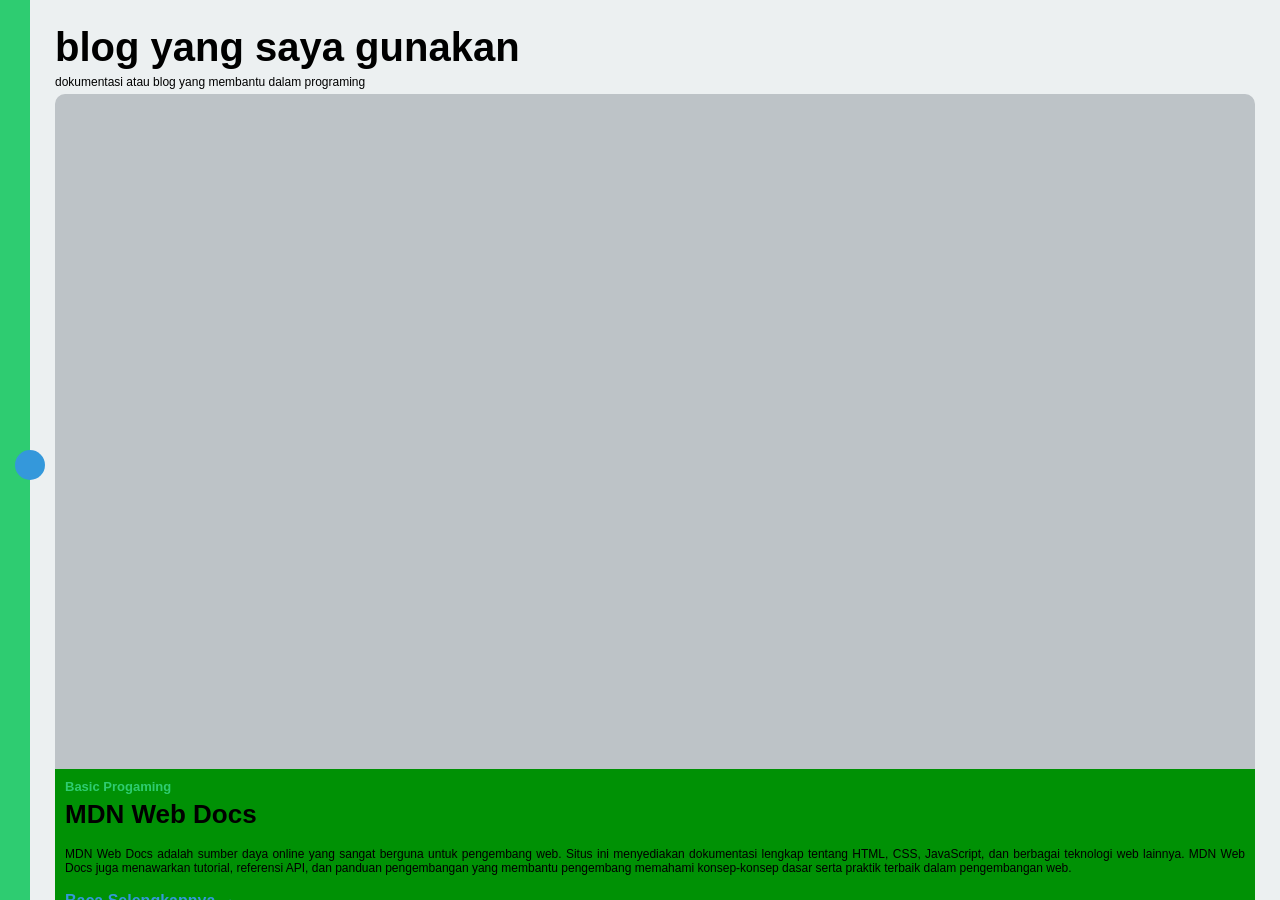
==== blg.html @ 6cd79730 "init" ====
<!DOCTYPE html>
<html lang="en">

<head>
  <meta charset="UTF-8">
  <meta name="viewport" content="width=device-width, initial-scale=1.0">
  <title>Document</title>
  <link rel="stylesheet" href="style.css">
  <script src="script.js" defer></script>
</head>

<body>
  <nav>
    <div id="navocBtn">
      <div id="beranda" class="navCard close"><a href="index.html">beranda</a></div>
      <div id="tentang" class="navCard close"><a href="ttg.html">tentang</a></div>
      <div id="proyek" class="navCard close"><a href="prj.html">proyek</a></div>
      <div id="blog" class="navCard close"><a href="blg.html">blog</a></div>
      <div id="hubungi" class="navCard close"><a href="hub.html">hubungi</a></div>
    </div>
    <div id="navocBg"></div>
  </nav>
  <main>
    <div class="conMain">
      <h1 class="head">blog yang saya gunakan</h1>
      <div class="desc">dokumentasi atau blog yang membantu dalam programing</div>
      <div class="cardBlog">
        <div class="thumbnail"></div>
        <div class="content">
          <div class="category">Basic Progaming</div>
          <div class="name">MDN Web Docs</div>
          <div class="desc">MDN Web Docs adalah sumber daya online yang sangat berguna untuk pengembang web. Situs ini
            menyediakan dokumentasi lengkap tentang HTML, CSS, JavaScript, dan berbagai teknologi web
            lainnya. MDN Web Docs juga menawarkan tutorial, referensi API, dan panduan pengembangan yang
            membantu pengembang memahami konsep-konsep dasar serta praktik terbaik dalam pengembangan web.
          </div>
          <a href="developer.mozilla.org">Baca Selengkapnya &rarr;</a>
        </div>
      </div>
    </div>
    <footer>
      <div class="head">
        <div class="name">Maulana Ramadhan</div>
        <div class="brief">Mahasiswa Ilmu Komputer</div>
      </div>
      <div class="follow">
        <div class="github"><img src="img/gh.svg"></div>
        <div class="name">Kunjungi Saya</div>
      </div>
      <hr />
      <div class="cp">&copy; Maulana Ramadhan. All rights reserved.</div>
    </footer>
  </main>
</body>

</html>
---- style.css ----
:root {
  --primary-color: #3498db;
  --secondary-color: #2ecc71;
  --background-color: #ecf0f1;
  --text-color: #2c3e50;
}

* {
  box-sizing: border-box;
}

body {
  margin: 0;
  padding: 0;
  width: 100%;
  height: 100vh;
  display: flex;
  justify-content: stretch;
  align-items: stretch;
  flex-direction: row;
  background-color: var(--primary-color);
  overflow: hidden;

  nav {
    background-color: var(--secondary-color);
    position: relative;

    #navocBtn {
      background-color: var(--primary-color);
      width: 30px;
      height: 30px;
      border-radius: 50%;
      position: fixed;
      top: 50%;
      cursor: pointer;
      transform: translateX(15px);
      z-index: 100;
    }
    #navocBg {
      background-color: transparent;
      width: 30px;
      height: 30px;
      border-radius: 50%;
      top: 50%;
      cursor: pointer;
      transform: translateX(15px);
    }

    .navCard {
      position: absolute;
      font-size: 12px;
      font-weight: bold;
      color: var(--text-color);
      background-color: var(--background-color);
      transition: all 0.3s ease;
      transform-origin: center;
      opacity: 1;
    }
  }
}

nav {
  background-color: var(--secondary-color);
  display: flex;
  justify-content: center;
  align-items: center;
}

main {
  background-color: var(--background-color);
  display: flex;
  flex-direction: column;
  justify-content: flex-start;
  align-items: stretch;
  flex: 1;
  gap: 10px;
  overflow-y: auto;
  overflow-x: hidden;

  .mainhead {
    display: flex;
    flex-direction: column;
    justify-content: flex-start;
    align-items: center;
    font-family: monospace;

    #mainPP {
      width: clamp(100px, 30vw, 150px);
      height: clamp(100px, 30vw, 150px);
      border-radius: 50%;
      margin-top: 20px;
      border: 5px solid var(--primary-color);
      padding: 2px;
    }

    h5,
    h6 {
      margin: 2px;
    }

    p {
      width: 75%;
      text-align: center;
    }
  }

  .undermh {
    background-color: #2c3e50;
    display: flex;
    flex-direction: column;
    justify-content: flex-start;
    align-items: center;
    gap: 10px;
    padding-bottom: 25px;

    .cardumh {
      background-color: #adadad46;
      padding: 10px;
      border-radius: 15px;
      width: 90%;
    }
  }

  .conHeadTtg {
    width: 100%;
    display: flex;
    flex-wrap: wrap;
    flex-direction: column;

    .imageTtg {
      /* width: 95%; */
      flex-grow: 0;
      flex-shrink: 0;
      width: 100%;
      max-width: 400px;
      height: auto;
      aspect-ratio: 1;
      align-self: center;
      border-radius: 5%;
      padding: 15px;
    }
    .Ttgcontain {
      flex-grow: 0;
      flex-shrink: 1;
      flex-basis: auto;
      padding: 15px;
    }
  }

  .conPengalamanTtg {
    padding: 15px;
    display: flex;
    flex-direction: column;
    gap: 10px;

    .CardTtg {
      font-family: monospace;
      display: flex;
      flex-direction: column;
      gap: 8px;
      padding: 25px;

      background-color: var(--primary-color);
      border-radius: 5px;

      .top {
        display: flex;
        flex-direction: row;
        justify-content: space-between;
        .kiri {
          font-size: 24px;
          font-weight: bolder;
        }
        .kanan {
          font-weight: bold;
          font-size: 15px;
        }
      }
      .middle {
        color: blue;
      }
    }
  }

  .conPendk {
    display: flex;
    flex-direction: column;
    gap: 5px;
    margin: 15px;
    padding: 10px;
    font-family: cursive;

    background-color: var(--primary-color);
    border-radius: 5px;

    .head {
      align-self: center;
      font-size: 24px;
      font-weight: bolder;
    }
    .littlehead {
      align-self: center;
      font-size: 10px;
    }
    .content {
      padding-top: 10px;
      padding-bottom: 5px;
    }
    .foot {
      align-self: center;
      font-weight: bold;
    }
  }

  .conSkills {
    display: flex;
    flex-direction: column;
    gap: 50px;
    padding: 25px;

    .skill {
      display: flex;
      flex-direction: column;
      gap: 5px;
      font-family: "Courier New", Courier, monospace;
      font-weight: bolder;

      .head {
        align-self: center;
      }
      .skillFrag {
        display: flex;
        flex-direction: row;
        gap: 5px;

        .name {
          font-size: 12px;
        }
        .percent {
          font-size: 12px;
        }

        .parameter {
          flex-grow: 1;
          border-radius: 5px;
          height: 12px;
          background-color: rgb(0, 176, 176);
          overflow: hidden;
          transition: transform 0.2s ease;

          .fill {
            background-color: #2c3e50;
            width: 50%;
            height: 100%;
          }
        }
      }
      .skillFrag:hover {
        cursor: pointer;
        .parameter {
          background-color: aqua;
          transform: scale(1.025);
          .fill {
            background-color: #55789c;
          }
        }
      }
    }
  }

  .kepalaText {
    font-family: Impact, Haettenschweiler, "Arial Narrow Bold", sans-serif;
    padding-top: 15px;
    display: flex;
    flex-direction: column;
    gap: 5px;
    .nama {
      align-self: center;
      font-size: 30px;
    }
    .desc {
      align-self: center;
      font-size: 15px;
      font-weight: lighter;
    }
  }

  .projek {
    display: flex;
    flex-direction: row;
    gap: 10px;
    align-items: center;
    justify-content: space-around;
    font-family: "Courier New", Courier, monospace;
    font-weight: bolder;

    align-self: center;

    width: 90%;

    .nama {
      flex-grow: 1;
      text-align: center;
    }
    .toleft,
    .toright {
      font-size: 20px;
      cursor: pointer;
      user-select: none;
      padding: 5px;
      border-radius: 5px;
      background-color: var(--primary-color);
      transition: background-color 0.2s ease;

      &:hover {
        background-color: var(--secondary-color);
      }
    }
  }

  .conProjek {
    background-color: var(--primary-color);
    width: 90%;
    aspect-ratio: 1;
    border-radius: 15px;
    align-self: center;
  }

  .conMain {
    display: flex;
    flex-direction: column;
    padding: 25px;
    gap: 5px;
    font-family:
      "Lucida Sans", "Lucida Sans Regular", "Lucida Grande",
      "Lucida Sans Unicode", Geneva, Verdana, sans-serif;

    .head {
      margin: 0;
    }
    .desc {
      font-size: 12px;
    }
    .cardBlog {
      display: flex;
      flex-direction: column;
      gap: 0;
      .thumbnail {
        width: 100%;
        aspect-ratio: 16/9;
        background-color: #bdc3c7;
        border-radius: 10px 10px 0 0;
      }
      .content {
        display: flex;
        flex-direction: column;
        gap: 5px;
        border-radius: 0 0 10px 10px;
        background-color: #009105;
        padding: 10px;

        .category {
          font-size: 13px;
          font-weight: bold;
          color: var(--secondary-color);
        }
        .name {
          margin: 0;
          font-size: 26px;
          font-weight: bolder;
        }
        .desc {
          margin: 12px 0;
          text-align: justify;
          text-justify: inter-word;
        }
        a {
          align-self: flex-start;
          text-decoration: none;
          color: var(--primary-color);
          font-weight: bold;
          transition: color 0.2s ease;

          &:hover {
            color: var(--secondary-color);
          }
        }
      }
    }
  }

  .headHub {
    display: flex;
    flex-direction: column;
    gap: 5px;
    margin: 15px;
    .name {
      font-family: "Segoe UI", Tahoma, Geneva, Verdana, sans-serif;
      font-size: 24px;
      font-weight: bolder;
    }
    .desc {
      font-family: "Segoe UI", Tahoma, Geneva, Verdana, sans-serif;
      font-size: 12px;
      font-weight: bold;
    }
  }
  .cardHub {
    display: flex;
    flex-direction: column;
    gap: 5px;
    padding: 10px;
    background-color: var(--primary-color);
    border-radius: 15px;
    margin: 15px;
    .logo {
      width: 30px;
      img {
        width: 100%;
        aspect-ratio: 1;
      }
    }
    .nama {
      font-size: 18px;
      font-weight: bolder;
    }
    .hub {
      font-size: 10px;
      font-weight: bold;
    }
  }

  .KirimPesan {
    background-color: #009105;
    .head {
      font-family: "Segoe UI", Tahoma, Geneva, Verdana, sans-serif;
      font-size: 24px;
      font-weight: bolder;
    }
  }
}
.KirimPesan {
  background-color: #009105;
}

.KirimPesan .head {
  font-family: "Segoe UI", Tahoma, Geneva, Verdana, sans-serif;
  font-size: 24px;
  font-weight: bolder;
}
footer {
  margin: 15px;
  padding: 10px;
  display: flex;
  flex-direction: column;
  gap: 0;
  font-family: "Segoe UI", Tahoma, Geneva, Verdana, sans-serif;

  background-color: var(--primary-color);
  border-radius: 15px;

  .head {
    display: flex;
    flex-direction: column;
    gap: 0;
    .name {
      font-size: 20px;
      font-weight: bolder;
      padding: 0;
      margin: 0;
    }
    .brief {
      font-size: 10px;
      padding: 0;
      margin: 0;
    }
  }
  .follow {
    align-self: center;
    display: flex;
    flex-direction: column;
    align-items: center;
    .name {
      font-weight: bolder;
    }
    .github {
      width: 30px;
      img {
        width: 100%;
        aspect-ratio: 1;
      }
    }
  }
  .cp {
    font-size: 12px;
  }
}

/* Mobile Layout */
@media (max-width: 767px) {
  main .conHeadTtg .imageTtg {
    max-width: 300px;
    padding: 10px;
  }

  main .conHeadTtg .Ttgcontain {
    padding: 0 10px;
  }

  main .mainhead {
    padding: 0 10px;
  }
}

/* Responsive Layout */
@media (min-width: 768px) {
  main .conHeadTtg {
    flex-direction: row;
    gap: 20px;
    align-items: flex-start;
  }

  main .conHeadTtg .imageTtg {
    flex: 0 0 40%;
    max-width: 400px;
  }

  main .conHeadTtg .Ttgcontain {
    flex: 1 1 auto;
  }
}

/* Responsive Text Size */
h1 {
  font-size: clamp(1.2rem, 5vw, 2.5rem);
}
h2 {
  font-size: clamp(1rem, 4vw, 2rem);
}
h3 {
  font-size: clamp(0.9rem, 3vw, 1.5rem);
}
h5,
h6 {
  font-size: clamp(0.8rem, 2.5vw, 1rem);
}
p {
  font-size: clamp(0.875rem, 2vw, 1rem);
}

#beranda.open {
  transform: translate(40px, -40px);
}
#tentang.open {
  transform: translate(40px, 0);
}
#proyek.open {
  transform: translate(40px, 40px);
}
#blog.open {
  transform: translate(40px, 80px);
}
#hubungi.open {
  transform: translate(40px, 120px);
}

#beranda.close,
#tentang.close,
#proyek.close,
#blog.close,
#hubungi.close {
  top: 25%;
  left: 100%;
  width: 0;
  height: 0;
  opacity: 0;
}
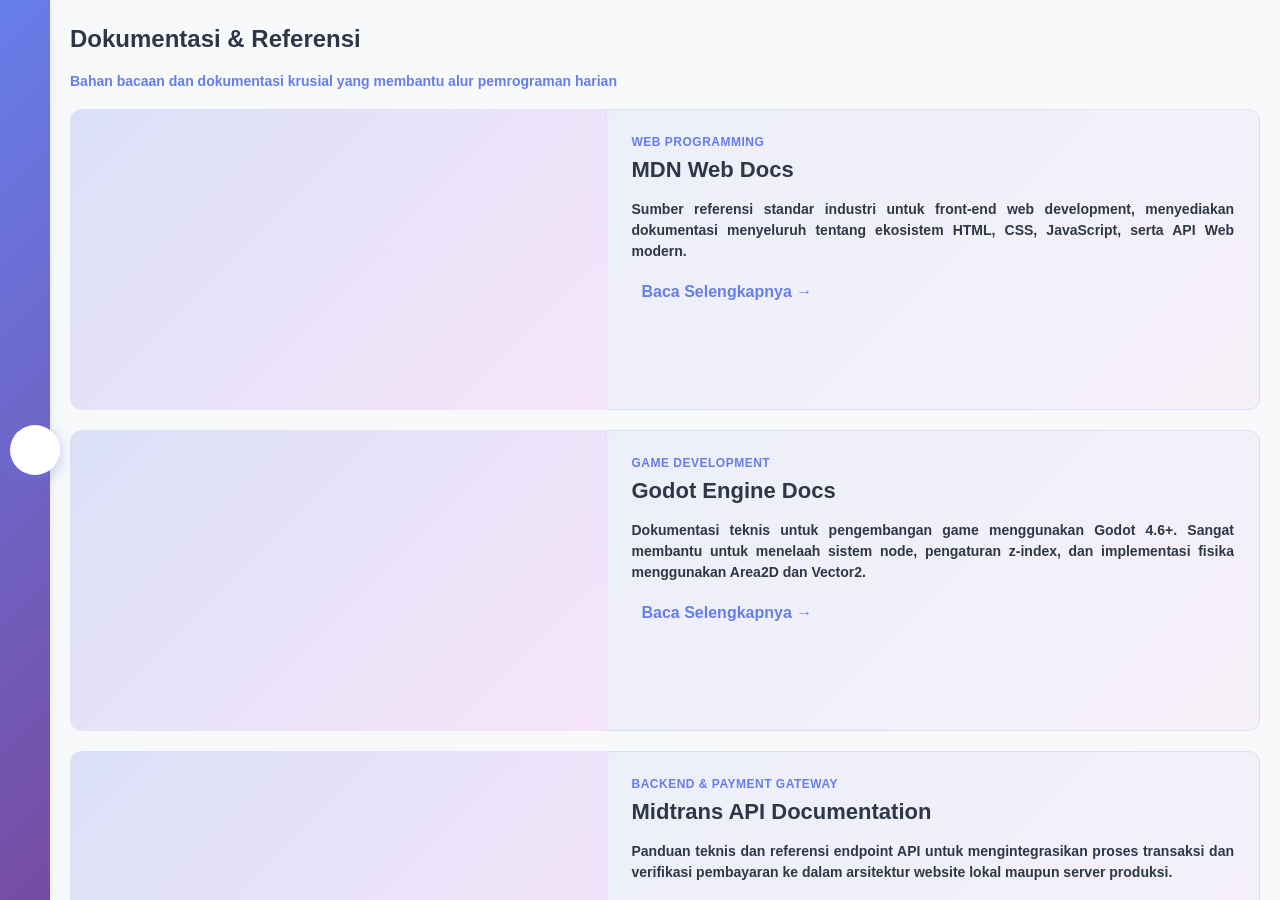
==== commit d2bfde76: "second commit" ====
--- a/blg.html
+++ b/blg.html
@@ -1,10 +1,10 @@
 <!DOCTYPE html>
-<html lang="en">
+<html lang="id">
 
 <head>
   <meta charset="UTF-8">
   <meta name="viewport" content="width=device-width, initial-scale=1.0">
-  <title>Document</title>
+  <title>Blog Referensi</title>
   <link rel="stylesheet" href="style.css">
   <script src="script.js" defer></script>
 </head>
@@ -22,21 +22,49 @@
   </nav>
   <main>
     <div class="conMain">
-      <h1 class="head">blog yang saya gunakan</h1>
-      <div class="desc">dokumentasi atau blog yang membantu dalam programing</div>
+      <h1 class="head">Dokumentasi & Referensi</h1>
+      <div class="desc">Bahan bacaan dan dokumentasi krusial yang membantu alur pemrograman harian</div>
+      
       <div class="cardBlog">
         <div class="thumbnail"></div>
         <div class="content">
-          <div class="category">Basic Progaming</div>
+          <div class="category">Web Programming</div>
           <div class="name">MDN Web Docs</div>
-          <div class="desc">MDN Web Docs adalah sumber daya online yang sangat berguna untuk pengembang web. Situs ini
-            menyediakan dokumentasi lengkap tentang HTML, CSS, JavaScript, dan berbagai teknologi web
-            lainnya. MDN Web Docs juga menawarkan tutorial, referensi API, dan panduan pengembangan yang
-            membantu pengembang memahami konsep-konsep dasar serta praktik terbaik dalam pengembangan web.
-          </div>
-          <a href="developer.mozilla.org">Baca Selengkapnya &rarr;</a>
+          <div class="desc">Sumber referensi standar industri untuk front-end web development, menyediakan dokumentasi menyeluruh tentang ekosistem HTML, CSS, JavaScript, serta API Web modern.</div>
+          <a href="https://developer.mozilla.org">Baca Selengkapnya &rarr;</a>
         </div>
       </div>
+
+      <div class="cardBlog">
+        <div class="thumbnail"></div>
+        <div class="content">
+          <div class="category">Game Development</div>
+          <div class="name">Godot Engine Docs</div>
+          <div class="desc">Dokumentasi teknis untuk pengembangan game menggunakan Godot 4.6+. Sangat membantu untuk menelaah sistem node, pengaturan z-index, dan implementasi fisika menggunakan Area2D dan Vector2.</div>
+          <a href="https://docs.godotengine.org/">Baca Selengkapnya &rarr;</a>
+        </div>
+      </div>
+
+      <div class="cardBlog">
+        <div class="thumbnail"></div>
+        <div class="content">
+          <div class="category">Backend & Payment Gateway</div>
+          <div class="name">Midtrans API Documentation</div>
+          <div class="desc">Panduan teknis dan referensi endpoint API untuk mengintegrasikan proses transaksi dan verifikasi pembayaran ke dalam arsitektur website lokal maupun server produksi.</div>
+          <a href="https://docs.midtrans.com/">Baca Selengkapnya &rarr;</a>
+        </div>
+      </div>
+
+      <div class="cardBlog">
+        <div class="thumbnail"></div>
+        <div class="content">
+          <div class="category">Machine Learning</div>
+          <div class="name">Scikit-learn User Guide</div>
+          <div class="desc">Dokumentasi esensial ekosistem machine learning dengan Python. Termasuk cara penggunaan modul algoritma klasifikasi, optimasi hyperparameter, hingga implementasi clustering kompleks seperti DBSCAN.</div>
+          <a href="https://scikit-learn.org/">Baca Selengkapnya &rarr;</a>
+        </div>
+      </div>
+
     </div>
     <footer>
       <div class="head">
--- a/style.css
+++ b/style.css
@@ -1,8 +1,11 @@
 :root {
-  --primary-color: #3498db;
-  --secondary-color: #2ecc71;
-  --background-color: #ecf0f1;
-  --text-color: #2c3e50;
+  --primary-color: #667eea;
+  --secondary-color: #764ba2;
+  --accent-color: #f093fb;
+  --background-color: #f8f9fa;
+  --text-color: #2d3748;
+  --light-bg: #ffffff;
+  --border-radius: 12px;
 }
 
 * {
@@ -18,52 +21,102 @@
   justify-content: stretch;
   align-items: stretch;
   flex-direction: row;
-  background-color: var(--primary-color);
+  background-color: var(--background-color);
   overflow: hidden;
-
-  nav {
-    background-color: var(--secondary-color);
-    position: relative;
-
-    #navocBtn {
-      background-color: var(--primary-color);
-      width: 30px;
-      height: 30px;
-      border-radius: 50%;
-      position: fixed;
-      top: 50%;
-      cursor: pointer;
-      transform: translateX(15px);
-      z-index: 100;
-    }
-    #navocBg {
-      background-color: transparent;
-      width: 30px;
-      height: 30px;
-      border-radius: 50%;
-      top: 50%;
-      cursor: pointer;
-      transform: translateX(15px);
-    }
-
-    .navCard {
-      position: absolute;
-      font-size: 12px;
-      font-weight: bold;
-      color: var(--text-color);
-      background-color: var(--background-color);
-      transition: all 0.3s ease;
-      transform-origin: center;
-      opacity: 1;
-    }
-  }
+  font-family: "Segoe UI", Tahoma, Geneva, Verdana, sans-serif;
 }
 
 nav {
-  background-color: var(--secondary-color);
+  background: linear-gradient(
+    135deg,
+    var(--primary-color) 0%,
+    var(--secondary-color) 100%
+  );
+  position: relative;
+
+  #navocBtn {
+    background-color: var(--light-bg);
+    width: 50px;
+    height: 50px;
+    border-radius: 50%;
+    position: fixed;
+    top: 50%;
+    cursor: pointer;
+    transform: translate(10px, -50%);
+    z-index: 100;
+    display: flex;
+    align-items: center;
+    justify-content: center;
+    box-shadow: 0 4px 15px rgba(102, 126, 234, 0.4);
+    transition: all 0.3s cubic-bezier(0.34, 1.56, 0.64, 1);
+
+    &:hover {
+      box-shadow: 0 6px 20px rgba(102, 126, 234, 0.6);
+      transform: translate(10px, -50%) scale(1.1);
+    }
+
+    &:active {
+      transform: translate(10px, -50%) scale(0.95);
+    }
+  }
+  #navocBg {
+    background-color: transparent;
+    width: 50px;
+    height: 50px;
+    border-radius: 50%;
+    top: 50%;
+    cursor: pointer;
+    transform: translate(10px, -50%);
+  }
+
+  .navCard {
+    position: absolute;
+    font-size: 13px;
+    font-weight: 600;
+    color: var(--light-bg);
+    background: linear-gradient(
+      135deg,
+      var(--primary-color) 0%,
+      var(--secondary-color) 100%
+    );
+    transition: all 0.5s cubic-bezier(0.34, 1.56, 0.64, 1);
+    transform-origin: center;
+    opacity: 1;
+    padding: 8px 12px;
+    border-radius: var(--border-radius);
+    box-shadow: 0 4px 12px rgba(0, 0, 0, 0.15);
+
+    a {
+      text-decoration: none;
+      color: var(--light-bg);
+      transition: all 0.2s ease;
+    }
+
+    &:hover a {
+      text-shadow: 0 0 8px rgba(255, 255, 255, 0.3);
+    }
+
+    &:hover {
+      box-shadow: 0 6px 16px rgba(0, 0, 0, 0.2);
+      background: linear-gradient(
+        135deg,
+        var(--accent-color),
+        var(--primary-color)
+      );
+    }
+  }
+}
+
+nav {
+  background: linear-gradient(
+    135deg,
+    var(--primary-color) 0%,
+    var(--secondary-color) 100%
+  );
   display: flex;
   justify-content: center;
   align-items: center;
+  box-shadow: 0 2px 8px rgba(0, 0, 0, 0.1);
 }
 
 main {
@@ -73,406 +126,748 @@
   justify-content: flex-start;
   align-items: stretch;
   flex: 1;
-  gap: 10px;
+  gap: 0;
   overflow-y: auto;
   overflow-x: hidden;
+  max-height: 100vh;
 
   .mainhead {
     display: flex;
     flex-direction: column;
     justify-content: flex-start;
     align-items: center;
-    font-family: monospace;
+    font-family: "Segoe UI", Tahoma, Geneva, Verdana, sans-serif;
+    padding: 40px 20px;
+    background: linear-gradient(
+      135deg,
+      rgba(102, 126, 234, 0.05) 0%,
+      rgba(240, 147, 251, 0.05) 100%
+    );
 
     #mainPP {
       width: clamp(100px, 30vw, 150px);
       height: clamp(100px, 30vw, 150px);
       border-radius: 50%;
-      margin-top: 20px;
-      border: 5px solid var(--primary-color);
+      margin-bottom: 20px;
+      border: 6px solid var(--primary-color);
       padding: 2px;
+      box-shadow: 0 8px 24px rgba(102, 126, 234, 0.3);
+      object-fit: cover;
+    }
+
+    h1 {
+      margin: 10px 0;
+      color: var(--text-color);
     }
 
     h5,
     h6 {
-      margin: 2px;
+      margin: 5px 0;
+      color: var(--primary-color);
+      font-weight: 600;
     }
 
     p {
-      width: 75%;
+      width: 85%;
       text-align: center;
+      color: var(--text-color);
+      line-height: 1.6;
     }
   }
 
   .undermh {
-    background-color: #2c3e50;
+    background: linear-gradient(
+      135deg,
+      var(--primary-color) 0%,
+      var(--secondary-color) 100%
+    );
     display: flex;
     flex-direction: column;
     justify-content: flex-start;
     align-items: center;
-    gap: 10px;
-    padding-bottom: 25px;
+    gap: 15px;
+    padding: 30px 20px;
+    margin: 0;
+
+    h1 {
+      color: var(--light-bg);
+      margin: 0 0 15px 0;
+    }
 
     .cardumh {
-      background-color: #adadad46;
-      padding: 10px;
-      border-radius: 15px;
+      background-color: rgba(255, 255, 255, 0.15);
+      backdrop-filter: blur(10px);
+      padding: 15px;
+      border-radius: var(--border-radius);
       width: 90%;
-    }
-  }
-
-  .conHeadTtg {
+      max-width: 400px;
+      border: 1px solid rgba(255, 255, 255, 0.2);
+      color: var(--light-bg);
+      transition: all 0.3s ease;
+
+      h3 {
+        margin: 0 0 8px 0;
+      }
+
+      p {
+        margin: 0;
+        font-size: 0.9rem;
+        opacity: 0.95;
+      }
+
+      &:hover {
+        background-color: rgba(255, 255, 255, 0.2);
+        transform: translateY(-2px);
+        box-shadow: 0 8px 16px rgba(0, 0, 0, 0.1);
+      }
+    }
+  }
+}
+
+.conHeadTtg {
+  width: 100%;
+  display: flex;
+  flex-wrap: wrap;
+  flex-direction: column;
+  align-items: center;
+  padding: 20px;
+  gap: 15px;
+
+  .imageTtg {
+    flex-grow: 0;
+    flex-shrink: 0;
     width: 100%;
-    display: flex;
-    flex-wrap: wrap;
-    flex-direction: column;
-
-    .imageTtg {
-      /* width: 95%; */
-      flex-grow: 0;
-      flex-shrink: 0;
-      width: 100%;
-      max-width: 400px;
-      height: auto;
-      aspect-ratio: 1;
-      align-self: center;
-      border-radius: 5%;
-      padding: 15px;
-    }
-    .Ttgcontain {
-      flex-grow: 0;
-      flex-shrink: 1;
-      flex-basis: auto;
-      padding: 15px;
-    }
-  }
-
-  .conPengalamanTtg {
+    max-width: 300px;
+    height: auto;
+    aspect-ratio: 1;
+    align-self: center;
+    border-radius: var(--border-radius);
+    padding: 0;
+    object-fit: cover;
+    box-shadow: 0 4px 16px rgba(102, 126, 234, 0.15);
+  }
+  .Ttgcontain {
+    flex-grow: 1;
+    flex-shrink: 1;
+    flex-basis: auto;
     padding: 15px;
+    font-family: "Segoe UI", Tahoma, Geneva, Verdana, sans-serif;
+    color: var(--text-color);
+    line-height: 1.6;
+    width: 100%;
+    max-width: 600px;
+  }
+}
+
+.conPengalamanTtg {
+  padding: 20px;
+  display: flex;
+  flex-direction: column;
+  gap: 15px;
+
+  > b {
+    align-self: center;
+    font-size: 20px;
+    color: var(--primary-color);
+    margin-bottom: 10px;
+  }
+
+  .conCardTtg {
+    width: 100%;
+    max-width: 100%;
+  }
+
+  .CardTtg {
+    font-family: "Segoe UI", Tahoma, Geneva, Verdana, sans-serif;
     display: flex;
     flex-direction: column;
     gap: 10px;
-
-    .CardTtg {
-      font-family: monospace;
+    padding: 20px;
+    background: linear-gradient(
+      135deg,
+      rgba(102, 126, 234, 0.1),
+      rgba(240, 147, 251, 0.1)
+    );
+    border-left: 4px solid var(--primary-color);
+    border-radius: var(--border-radius);
+    transition: all 0.3s ease;
+
+    .top {
+      display: flex;
+      flex-direction: row;
+      justify-content: space-between;
+      gap: 10px;
+      flex-wrap: wrap;
+      
+      .kiri {
+        font-size: 24px;
+        font-weight: 700;
+        color: var(--text-color);
+        flex: 1 1 auto;
+        min-width: 0;
+      }
+      .kanan {
+        font-weight: 600;
+        font-size: 14px;
+        color: var(--primary-color);
+        white-space: nowrap;
+      }
+    }
+    .middle {
+      color: var(--secondary-color);
+      font-weight: 600;
+    }
+
+    .content {
+      font-size: 14px;
+      line-height: 1.5;
+      color: var(--text-color);
+    }
+
+    &:hover {
+      transform: translateX(4px);
+      background: linear-gradient(
+        135deg,
+        rgba(102, 126, 234, 0.15),
+        rgba(240, 147, 251, 0.15)
+      );
+    }
+  }
+}
+
+.conPendk {
+  display: flex;
+  flex-direction: column;
+  gap: 8px;
+  margin: 20px;
+  padding: 20px;
+  font-family: "Segoe UI", Tahoma, Geneva, Verdana, sans-serif;
+  background: linear-gradient(
+    135deg,
+    rgba(102, 126, 234, 0.1),
+    rgba(240, 147, 251, 0.1)
+  );
+  border-radius: var(--border-radius);
+  border: 1px solid rgba(102, 126, 234, 0.2);
+
+  .head {
+    align-self: center;
+    font-size: 22px;
+    font-weight: 700;
+    color: var(--text-color);
+  }
+  .littlehead {
+    align-self: center;
+    font-size: 13px;
+    color: var(--primary-color);
+    font-weight: 600;
+  }
+  .content {
+    padding-top: 10px;
+    padding-bottom: 10px;
+    line-height: 1.6;
+    color: var(--text-color);
+  }
+  .foot {
+    align-self: center;
+    font-weight: 600;
+    color: var(--secondary-color);
+  }
+}
+
+.conSkills {
+  display: flex;
+  flex-direction: column;
+  gap: 30px;
+  padding: 25px 20px;
+
+  .skill {
+    display: flex;
+    flex-direction: column;
+    gap: 10px;
+    font-family: "Segoe UI", Tahoma, Geneva, Verdana, sans-serif;
+    font-weight: 600;
+
+    .head {
+      align-self: center;
+      font-size: 18px;
+      color: var(--text-color);
+    }
+    .skillFrag {
+      display: flex;
+      flex-direction: row;
+      gap: 8px;
+      align-items: center;
+
+      .name {
+        font-size: 13px;
+        flex-basis: 80px;
+        color: var(--text-color);
+      }
+      .percent {
+        font-size: 12px;
+        flex-basis: 35px;
+        text-align: right;
+        color: var(--primary-color);
+        font-weight: 700;
+      }
+
+      .parameter {
+        flex-grow: 1;
+        border-radius: 8px;
+        height: 14px;
+        background: linear-gradient(
+          90deg,
+          rgba(102, 126, 234, 0.15),
+          rgba(240, 147, 251, 0.15)
+        );
+        overflow: hidden;
+        transition: transform 0.2s ease;
+        border: 1px solid rgba(102, 126, 234, 0.2);
+
+        .fill {
+          background: linear-gradient(
+            90deg,
+            var(--primary-color),
+            var(--accent-color)
+          );
+          width: 50%;
+          height: 100%;
+          border-radius: 6px;
+        }
+      }
+    }
+    .skillFrag:hover {
+      cursor: pointer;
+      .parameter {
+        transform: scale(1.03);
+        background: linear-gradient(
+          90deg,
+          rgba(102, 126, 234, 0.25),
+          rgba(240, 147, 251, 0.25)
+        );
+        box-shadow: 0 4px 12px rgba(102, 126, 234, 0.2);
+      }
+    }
+  }
+}
+
+.kepalaText {
+  font-family: "Segoe UI", Tahoma, Geneva, Verdana, sans-serif;
+  padding: 20px 15px;
+  display: flex;
+  flex-direction: column;
+  gap: 8px;
+  .nama {
+    align-self: center;
+    font-size: 32px;
+    font-weight: 700;
+    color: var(--text-color);
+  }
+  .desc {
+    align-self: center;
+    font-size: 16px;
+    font-weight: 400;
+    color: var(--primary-color);
+  }
+}
+
+.projek {
+  display: flex;
+  flex-direction: row;
+  gap: 10px;
+  align-items: center;
+  justify-content: space-around;
+  font-family: "Segoe UI", Tahoma, Geneva, Verdana, sans-serif;
+  font-weight: 600;
+  align-self: center;
+  width: 90%;
+  margin: 15px 0;
+
+  .nama {
+    flex-grow: 1;
+    text-align: center;
+    font-size: 18px;
+    color: var(--text-color);
+  }
+  .toleft,
+  .toright {
+    font-size: 20px;
+    cursor: pointer;
+    user-select: none;
+    padding: 8px 12px;
+    border-radius: var(--border-radius);
+    background: linear-gradient(
+      135deg,
+      var(--primary-color),
+      var(--secondary-color)
+    );
+    color: var(--light-bg);
+    border: none;
+    transition: all 0.3s ease;
+    font-weight: 600;
+
+    &:hover {
+      transform: scale(1.08);
+      box-shadow: 0 4px 12px rgba(102, 126, 234, 0.3);
+    }
+
+    &:active {
+      transform: scale(0.95);
+    }
+  }
+}
+
+.conProjek {
+  background: linear-gradient(
+    135deg,
+    rgba(102, 126, 234, 0.1),
+    rgba(240, 147, 251, 0.1)
+  );
+  border: 2px solid rgba(102, 126, 234, 0.2);
+  width: 90vh;
+  aspect-ratio: 1;
+  border-radius: var(--border-radius);
+  align-self: center;
+  margin: 15px 0;
+}
+
+.conMain {
+  display: flex;
+  flex-direction: column;
+  padding: 25px 20px;
+  gap: 20px;
+  font-family: "Segoe UI", Tahoma, Geneva, Verdana, sans-serif;
+
+  .head {
+    margin: 0;
+    font-size: 24px;
+    font-weight: 700;
+    color: var(--text-color);
+  }
+  .desc {
+    font-size: 14px;
+    color: var(--primary-color);
+    font-weight: 600;
+  }
+  .cardBlog {
+    display: flex;
+    flex-direction: column;
+    gap: 0;
+    border-radius: var(--border-radius);
+    overflow: hidden;
+    transition: all 0.3s ease;
+
+    .thumbnail {
+      width: 100%;
+      aspect-ratio: 16/9;
+      background: linear-gradient(
+        135deg,
+        rgba(102, 126, 234, 0.2),
+        rgba(240, 147, 251, 0.2)
+      );
+      border-radius: var(--border-radius) var(--border-radius) 0 0;
+      object-fit: cover;
+    }
+    .content {
       display: flex;
       flex-direction: column;
       gap: 8px;
-      padding: 25px;
-
-      background-color: var(--primary-color);
-      border-radius: 5px;
-
-      .top {
-        display: flex;
-        flex-direction: row;
-        justify-content: space-between;
-        .kiri {
-          font-size: 24px;
-          font-weight: bolder;
+      border-radius: 0 0 var(--border-radius) var(--border-radius);
+      background: linear-gradient(
+        135deg,
+        rgba(102, 126, 234, 0.08),
+        rgba(240, 147, 251, 0.08)
+      );
+      padding: 15px;
+      border: 1px solid rgba(102, 126, 234, 0.15);
+
+      .category {
+        font-size: 12px;
+        font-weight: 700;
+        color: var(--primary-color);
+        text-transform: uppercase;
+        letter-spacing: 0.5px;
+      }
+      .name {
+        margin: 0;
+        font-size: 22px;
+        font-weight: 700;
+        color: var(--text-color);
+      }
+      .desc {
+        margin: 8px 0;
+        text-align: justify;
+        text-justify: inter-word;
+        font-size: 14px;
+        color: var(--text-color);
+        line-height: 1.5;
+      }
+      a {
+        align-self: flex-start;
+        text-decoration: none;
+        color: var(--primary-color);
+        font-weight: 600;
+        transition: all 0.2s ease;
+        padding: 5px 10px;
+        border-radius: 5px;
+
+        &:hover {
+          color: var(--accent-color);
+          background-color: rgba(102, 126, 234, 0.1);
         }
-        .kanan {
-          font-weight: bold;
-          font-size: 15px;
-        }
-      }
-      .middle {
-        color: blue;
-      }
-    }
-  }
-
-  .conPendk {
+      }
+    }
+
+    &:hover {
+      transform: translateY(-4px);
+      box-shadow: 0 12px 24px rgba(102, 126, 234, 0.2);
+    }
+  }
+}
+
+.headHub {
+  display: flex;
+  flex-direction: column;
+  gap: 5px;
+  margin: 20px 0 10px 0;
+  padding: 0 20px;
+
+  .name {
+    font-family: "Segoe UI", Tahoma, Geneva, Verdana, sans-serif;
+    font-size: 24px;
+    font-weight: 700;
+    color: var(--text-color);
+  }
+  .desc {
+    font-family: "Segoe UI", Tahoma, Geneva, Verdana, sans-serif;
+    font-size: 13px;
+    font-weight: 600;
+    color: var(--primary-color);
+  }
+}
+.cardHub {
+  display: flex;
+  flex-direction: column;
+  gap: 8px;
+  padding: 15px;
+  background: linear-gradient(
+    135deg,
+    rgba(102, 126, 234, 0.1),
+    rgba(240, 147, 251, 0.1)
+  );
+  border-radius: var(--border-radius);
+  margin: 10px 20px;
+  border: 1px solid rgba(102, 126, 234, 0.15);
+  transition: all 0.3s ease;
+  cursor: pointer;
+
+  .logo {
+    width: 35px;
+    height: 35px;
+    img {
+      width: 100%;
+      height: 100%;
+      aspect-ratio: 1;
+      object-fit: contain;
+    }
+  }
+  .nama {
+    font-size: 16px;
+    font-weight: 700;
+    color: var(--text-color);
+  }
+  .hub {
+    font-size: 12px;
+    font-weight: 600;
+    color: var(--primary-color);
+  }
+
+  &:hover {
+    transform: translateY(-4px);
+    background: linear-gradient(
+      135deg,
+      rgba(102, 126, 234, 0.2),
+      rgba(240, 147, 251, 0.2)
+    );
+    box-shadow: 0 12px 24px rgba(102, 126, 234, 0.25);
+  }
+
+  &:active {
+    transform: translateY(-2px);
+  }
+}
+
+.KirimPesan {
+  background: linear-gradient(
+    135deg,
+    var(--secondary-color) 0%,
+    var(--primary-color) 100%
+  );
+  padding: 25px;
+  border-radius: var(--border-radius);
+  margin: 20px;
+  display: flex;
+  flex-direction: column;
+  gap: 15px;
+  box-shadow: 0 8px 24px rgba(102, 126, 234, 0.2);
+
+  .head {
+    font-family: "Segoe UI", Tahoma, Geneva, Verdana, sans-serif;
+    font-size: 24px;
+    font-weight: 700;
+    color: var(--light-bg);
+    margin: 0;
+  }
+
+  label {
+    font-weight: 600;
+    color: var(--light-bg);
+    font-size: 14px;
+    display: block;
+    margin-bottom: 5px;
+  }
+
+  input,
+  select,
+  textarea {
+    width: 100%;
+    padding: 12px;
+    border: none;
+    border-radius: 8px;
+    font-family: "Segoe UI", Tahoma, Geneva, Verdana, sans-serif;
+    font-size: 14px;
+    background-color: rgba(255, 255, 255, 0.95);
+    color: var(--text-color);
+    transition: all 0.3s ease;
+    box-shadow: 0 2px 8px rgba(0, 0, 0, 0.1);
+
+    &:focus {
+      outline: none;
+      background-color: var(--light-bg);
+      box-shadow: 0 4px 12px rgba(102, 126, 234, 0.3);
+      transform: translateY(-2px);
+    }
+
+    &::placeholder {
+      color: rgba(45, 55, 72, 0.5);
+    }
+  }
+
+  select {
+    cursor: pointer;
+    appearance: none;
+    background-image: url("data:image/svg+xml,%3Csvg xmlns='http://www.w3.org/2000/svg' width='12' height='12' viewBox='0 0 12 12'%3E%3Cpath fill='%23667eea' d='M6 9L1 4h10z'/%3E%3C/svg%3E");
+    background-repeat: no-repeat;
+    background-position: right 10px center;
+    padding-right: 30px;
+  }
+
+  textarea {
+    resize: vertical;
+    min-height: 120px;
+
+    &::-webkit-scrollbar {
+      width: 6px;
+    }
+
+    &::-webkit-scrollbar-track {
+      background: rgba(255, 255, 255, 0.1);
+      border-radius: 10px;
+    }
+
+    &::-webkit-scrollbar-thumb {
+      background: rgba(102, 126, 234, 0.3);
+      border-radius: 10px;
+
+      &:hover {
+        background: rgba(102, 126, 234, 0.5);
+      }
+    }
+  }
+
+  button {
+    width: 100%;
+    padding: 14px;
+    border: 2px solid var(--light-bg);
+    border-radius: 8px;
+    background-color: transparent;
+    color: var(--light-bg);
+    font-weight: 700;
+    font-size: 16px;
+    cursor: pointer;
+    transition: all 0.3s ease;
+    font-family: "Segoe UI", Tahoma, Geneva, Verdana, sans-serif;
+
+    &:hover {
+      background-color: var(--light-bg);
+      color: var(--primary-color);
+      box-shadow: 0 8px 16px rgba(0, 0, 0, 0.2);
+      transform: translateY(-2px);
+    }
+
+    &:active {
+      transform: translateY(0);
+    }
+
+    &:disabled {
+      opacity: 0.6;
+      cursor: not-allowed;
+      transform: none;
+    }
+  }
+
+  .form-status {
+    padding: 10px 12px;
+    border-radius: 6px;
+    font-size: 14px;
+    font-weight: 600;
+    text-align: center;
+    display: none;
+
+    &.success {
+      background-color: rgba(76, 175, 80, 0.2);
+      color: #ffffff;
+      display: block;
+    }
+
+    &.error {
+      background-color: rgba(244, 67, 54, 0.2);
+      color: #ffffff;
+      display: block;
+    }
+  }
+}
+footer {
+  margin: 0;
+  padding: 5px 20px;
+  display: flex;
+  flex-direction: column;
+  font-family: "Segoe UI", Tahoma, Geneva, Verdana, sans-serif;
+  background: linear-gradient(
+    135deg,
+    var(--primary-color) 0%,
+    var(--secondary-color) 100%
+  );
+  color: var(--light-bg);
+
+  .head {
     display: flex;
     flex-direction: column;
     gap: 5px;
-    margin: 15px;
-    padding: 10px;
-    font-family: cursive;
-
-    background-color: var(--primary-color);
-    border-radius: 5px;
-
-    .head {
-      align-self: center;
-      font-size: 24px;
-      font-weight: bolder;
-    }
-    .littlehead {
-      align-self: center;
-      font-size: 10px;
-    }
-    .content {
-      padding-top: 10px;
-      padding-bottom: 5px;
-    }
-    .foot {
-      align-self: center;
-      font-weight: bold;
-    }
-  }
-
-  .conSkills {
-    display: flex;
-    flex-direction: column;
-    gap: 50px;
-    padding: 25px;
-
-    .skill {
-      display: flex;
-      flex-direction: column;
-      gap: 5px;
-      font-family: "Courier New", Courier, monospace;
-      font-weight: bolder;
-
-      .head {
-        align-self: center;
-      }
-      .skillFrag {
-        display: flex;
-        flex-direction: row;
-        gap: 5px;
-
-        .name {
-          font-size: 12px;
-        }
-        .percent {
-          font-size: 12px;
-        }
-
-        .parameter {
-          flex-grow: 1;
-          border-radius: 5px;
-          height: 12px;
-          background-color: rgb(0, 176, 176);
-          overflow: hidden;
-          transition: transform 0.2s ease;
-
-          .fill {
-            background-color: #2c3e50;
-            width: 50%;
-            height: 100%;
-          }
-        }
-      }
-      .skillFrag:hover {
-        cursor: pointer;
-        .parameter {
-          background-color: aqua;
-          transform: scale(1.025);
-          .fill {
-            background-color: #55789c;
-          }
-        }
-      }
-    }
-  }
-
-  .kepalaText {
-    font-family: Impact, Haettenschweiler, "Arial Narrow Bold", sans-serif;
-    padding-top: 15px;
-    display: flex;
-    flex-direction: column;
-    gap: 5px;
-    .nama {
-      align-self: center;
-      font-size: 30px;
-    }
-    .desc {
-      align-self: center;
-      font-size: 15px;
-      font-weight: lighter;
-    }
-  }
-
-  .projek {
-    display: flex;
-    flex-direction: row;
-    gap: 10px;
-    align-items: center;
-    justify-content: space-around;
-    font-family: "Courier New", Courier, monospace;
-    font-weight: bolder;
-
-    align-self: center;
-
-    width: 90%;
-
-    .nama {
-      flex-grow: 1;
-      text-align: center;
-    }
-    .toleft,
-    .toright {
-      font-size: 20px;
-      cursor: pointer;
-      user-select: none;
-      padding: 5px;
-      border-radius: 5px;
-      background-color: var(--primary-color);
-      transition: background-color 0.2s ease;
-
-      &:hover {
-        background-color: var(--secondary-color);
-      }
-    }
-  }
-
-  .conProjek {
-    background-color: var(--primary-color);
-    width: 90%;
-    aspect-ratio: 1;
-    border-radius: 15px;
-    align-self: center;
-  }
-
-  .conMain {
-    display: flex;
-    flex-direction: column;
-    padding: 25px;
-    gap: 5px;
-    font-family:
-      "Lucida Sans", "Lucida Sans Regular", "Lucida Grande",
-      "Lucida Sans Unicode", Geneva, Verdana, sans-serif;
-
-    .head {
-      margin: 0;
-    }
-    .desc {
-      font-size: 12px;
-    }
-    .cardBlog {
-      display: flex;
-      flex-direction: column;
-      gap: 0;
-      .thumbnail {
-        width: 100%;
-        aspect-ratio: 16/9;
-        background-color: #bdc3c7;
-        border-radius: 10px 10px 0 0;
-      }
-      .content {
-        display: flex;
-        flex-direction: column;
-        gap: 5px;
-        border-radius: 0 0 10px 10px;
-        background-color: #009105;
-        padding: 10px;
-
-        .category {
-          font-size: 13px;
-          font-weight: bold;
-          color: var(--secondary-color);
-        }
-        .name {
-          margin: 0;
-          font-size: 26px;
-          font-weight: bolder;
-        }
-        .desc {
-          margin: 12px 0;
-          text-align: justify;
-          text-justify: inter-word;
-        }
-        a {
-          align-self: flex-start;
-          text-decoration: none;
-          color: var(--primary-color);
-          font-weight: bold;
-          transition: color 0.2s ease;
-
-          &:hover {
-            color: var(--secondary-color);
-          }
-        }
-      }
-    }
-  }
-
-  .headHub {
-    display: flex;
-    flex-direction: column;
-    gap: 5px;
-    margin: 15px;
+    text-align: center;
+
     .name {
-      font-family: "Segoe UI", Tahoma, Geneva, Verdana, sans-serif;
-      font-size: 24px;
-      font-weight: bolder;
-    }
-    .desc {
-      font-family: "Segoe UI", Tahoma, Geneva, Verdana, sans-serif;
-      font-size: 12px;
-      font-weight: bold;
-    }
-  }
-  .cardHub {
-    display: flex;
-    flex-direction: column;
-    gap: 5px;
-    padding: 10px;
-    background-color: var(--primary-color);
-    border-radius: 15px;
-    margin: 15px;
-    .logo {
-      width: 30px;
-      img {
-        width: 100%;
-        aspect-ratio: 1;
-      }
-    }
-    .nama {
       font-size: 18px;
-      font-weight: bolder;
-    }
-    .hub {
-      font-size: 10px;
-      font-weight: bold;
-    }
-  }
-
-  .KirimPesan {
-    background-color: #009105;
-    .head {
-      font-family: "Segoe UI", Tahoma, Geneva, Verdana, sans-serif;
-      font-size: 24px;
-      font-weight: bolder;
-    }
-  }
-}
-.KirimPesan {
-  background-color: #009105;
-}
-
-.KirimPesan .head {
-  font-family: "Segoe UI", Tahoma, Geneva, Verdana, sans-serif;
-  font-size: 24px;
-  font-weight: bolder;
-}
-footer {
-  margin: 15px;
-  padding: 10px;
-  display: flex;
-  flex-direction: column;
-  gap: 0;
-  font-family: "Segoe UI", Tahoma, Geneva, Verdana, sans-serif;
-
-  background-color: var(--primary-color);
-  border-radius: 15px;
-
-  .head {
-    display: flex;
-    flex-direction: column;
-    gap: 0;
-    .name {
-      font-size: 20px;
-      font-weight: bolder;
+      font-weight: 700;
       padding: 0;
       margin: 0;
     }
     .brief {
-      font-size: 10px;
+      font-size: 13px;
       padding: 0;
       margin: 0;
+      opacity: 0.9;
     }
   }
   .follow {
@@ -480,19 +875,39 @@
     display: flex;
     flex-direction: column;
     align-items: center;
+    gap: 8px;
+
     .name {
-      font-weight: bolder;
+      font-weight: 600;
+      font-size: 14px;
     }
     .github {
-      width: 30px;
+      width: 40px;
+      height: 40px;
+      transition: all 0.3s ease;
+
       img {
         width: 100%;
         aspect-ratio: 1;
-      }
-    }
-  }
+        filter: brightness(0) invert(1);
+      }
+
+      &:hover {
+        transform: scale(1.1);
+      }
+    }
+  }
+
+  hr {
+    border: none;
+    border-top: 1px solid rgba(255, 255, 255, 0.2);
+    margin: 10px 0;
+  }
+
   .cp {
     font-size: 12px;
+    text-align: center;
+    opacity: 0.85;
   }
 }
 
@@ -510,14 +925,77 @@
   main .mainhead {
     padding: 0 10px;
   }
-}
-
-/* Responsive Layout */
-@media (min-width: 768px) {
+
+  .conPengalamanTtg {
+    padding: 15px;
+  }
+
+  .CardTtg {
+    padding: 15px !important;
+  }
+
+  .conMain {
+    padding: 15px;
+  }
+
+  .conMain .cardBlog {
+    flex-direction: column;
+  }
+
+  .conMain .cardBlog .thumbnail {
+    border-radius: var(--border-radius) var(--border-radius) 0 0;
+    width: 100%;
+  }
+
+  .conMain .cardBlog .content {
+    border-radius: 0 0 var(--border-radius) var(--border-radius);
+  }
+}
+
+/* Tablet Layout - 768px to 1024px */
+@media (min-width: 768px) and (max-width: 1024px) {
   main .conHeadTtg {
     flex-direction: row;
     gap: 20px;
+    align-items: center;
+    justify-content: center;
+  }
+
+  main .conHeadTtg .imageTtg {
+    flex: 0 0 35%;
+    max-width: 350px;
+  }
+
+  main .conHeadTtg .Ttgcontain {
+    flex: 1 1 auto;
+    padding: 15px;
+  }
+
+  .conMain .cardBlog {
+    flex-direction: column;
+  }
+
+  .conMain .cardBlog .thumbnail {
+    border-radius: var(--border-radius) var(--border-radius) 0 0;
+    aspect-ratio: 16/9;
+  }
+
+  .conMain .cardBlog .content {
+    border-radius: 0 0 var(--border-radius) var(--border-radius);
+  }
+
+  .conPengalamanTtg {
+    padding: 20px;
+  }
+}
+
+/* Desktop Layout - 1025px and up */
+@media (min-width: 1025px) {
+  main .conHeadTtg {
+    flex-direction: row;
+    gap: 30px;
     align-items: flex-start;
+    justify-content: center;
   }
 
   main .conHeadTtg .imageTtg {
@@ -527,6 +1005,37 @@
 
   main .conHeadTtg .Ttgcontain {
     flex: 1 1 auto;
+    padding: 20px;
+  }
+
+  .conMain .cardBlog {
+    flex-direction: row;
+    overflow: visible;
+  }
+
+  .conMain .cardBlog .thumbnail {
+    flex: 0 0 45%;
+    aspect-ratio: 16/9;
+    min-height: 300px;
+    border-radius: var(--border-radius) 0 0 var(--border-radius);
+  }
+
+  .conMain .cardBlog .content {
+    flex: 1 1 55%;
+    border-radius: 0 var(--border-radius) var(--border-radius) 0;
+    padding: 25px;
+  }
+}
+
+/* Large Desktop - 1440px and up */
+@media (min-width: 1440px) {
+  main .conHeadTtg .imageTtg {
+    flex: 0 0 35%;
+    max-width: 450px;
+  }
+
+  .conMain .cardBlog .content {
+    padding: 30px;
   }
 }
 
@@ -548,20 +1057,93 @@
   font-size: clamp(0.875rem, 2vw, 1rem);
 }
 
+/* Extra responsive adjustments for smaller screens */
+@media (max-width: 500px) {
+  main .conHeadTtg {
+    padding: 10px;
+  }
+
+  main .conHeadTtg .imageTtg {
+    max-width: 250px;
+    aspect-ratio: 1;
+  }
+
+  main .conHeadTtg .Ttgcontain {
+    padding: 10px;
+  }
+
+  .conPengalamanTtg .CardTtg {
+    padding: 15px;
+  }
+
+  .conPengalamanTtg .CardTtg .top .kiri {
+    font-size: 20px;
+  }
+
+  .conMain {
+    padding: 15px;
+  }
+
+  .conMain .cardBlog .content {
+    padding: 12px;
+  }
+
+  .KirimPesan {
+    padding: 15px;
+    margin: 15px;
+
+    .head {
+      font-size: 20px;
+    }
+
+    input,
+    select,
+    textarea {
+      padding: 10px;
+      font-size: 14px;
+    }
+
+    button {
+      padding: 12px;
+      font-size: 14px;
+    }
+  }
+}
+
 #beranda.open {
-  transform: translate(40px, -40px);
+  transform: translate(75px, -55px) scale(1);
+  opacity: 1;
+  pointer-events: auto;
+  width: auto;
+  height: auto;
 }
 #tentang.open {
-  transform: translate(40px, 0);
+  transform: translate(75px, -15px) scale(1);
+  opacity: 1;
+  pointer-events: auto;
+  width: auto;
+  height: auto;
 }
 #proyek.open {
-  transform: translate(40px, 40px);
+  transform: translate(75px, 25px) scale(1);
+  opacity: 1;
+  pointer-events: auto;
+  width: auto;
+  height: auto;
 }
 #blog.open {
-  transform: translate(40px, 80px);
+  transform: translate(75px, 65px) scale(1);
+  opacity: 1;
+  pointer-events: auto;
+  width: auto;
+  height: auto;
 }
 #hubungi.open {
-  transform: translate(40px, 120px);
+  transform: translate(75px, 105px) scale(1);
+  opacity: 1;
+  pointer-events: auto;
+  width: auto;
+  height: auto;
 }
 
 #beranda.close,
@@ -569,9 +1151,11 @@
 #proyek.close,
 #blog.close,
 #hubungi.close {
-  top: 25%;
-  left: 100%;
+  top: 50%;
+  left: 25px;
   width: 0;
   height: 0;
   opacity: 0;
-}
+  pointer-events: none;
+  transform: translate(0, -50%) scale(0);
+}
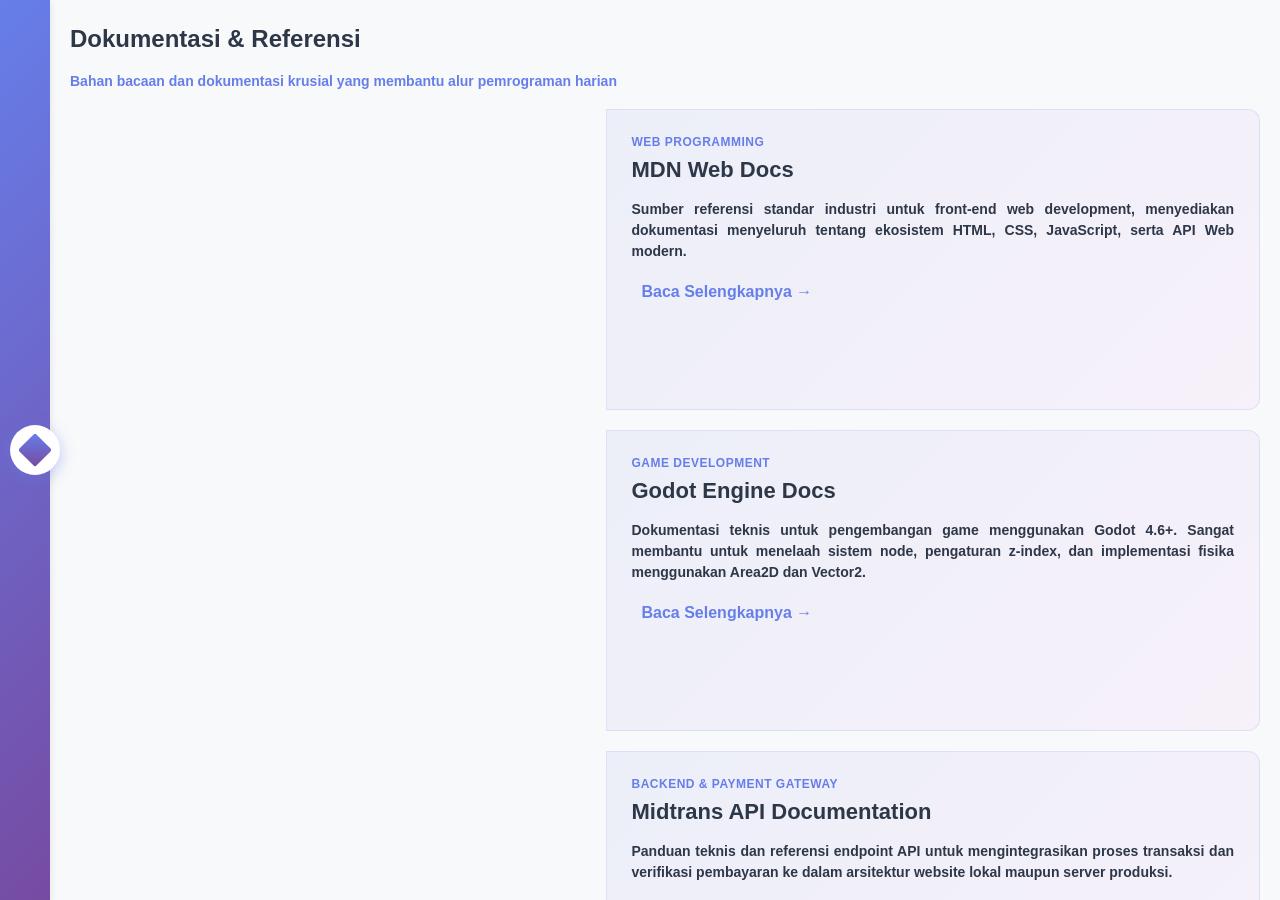
==== commit 31d407e3: "commit4" ====
--- a/blg.html
+++ b/blg.html
@@ -12,6 +12,7 @@
 <body>
   <nav>
     <div id="navocBtn">
+      <div id="navDiamond"></div>
       <div id="beranda" class="navCard close"><a href="index.html">beranda</a></div>
       <div id="tentang" class="navCard close"><a href="ttg.html">tentang</a></div>
       <div id="proyek" class="navCard close"><a href="prj.html">proyek</a></div>
@@ -26,7 +27,7 @@
       <div class="desc">Bahan bacaan dan dokumentasi krusial yang membantu alur pemrograman harian</div>
       
       <div class="cardBlog">
-        <div class="thumbnail"></div>
+        <div class="thumbnail" style="background-image: url('https://developer.mozilla.org/mdn-social-share.png');"></div>
         <div class="content">
           <div class="category">Web Programming</div>
           <div class="name">MDN Web Docs</div>
@@ -36,7 +37,7 @@
       </div>
 
       <div class="cardBlog">
-        <div class="thumbnail"></div>
+        <div class="thumbnail" style="background-image: url('https://upload.wikimedia.org/wikipedia/commons/6/6a/Godot_icon.svg');"></div>
         <div class="content">
           <div class="category">Game Development</div>
           <div class="name">Godot Engine Docs</div>
@@ -46,7 +47,7 @@
       </div>
 
       <div class="cardBlog">
-        <div class="thumbnail"></div>
+        <div class="thumbnail" style="background-image: url('https://cdn.brandfetch.io/id6lAOk8E4/theme/light/logo.svg?c=1dxbfHSJFAPEGdCLU4o5B');"></div>
         <div class="content">
           <div class="category">Backend & Payment Gateway</div>
           <div class="name">Midtrans API Documentation</div>
@@ -56,7 +57,7 @@
       </div>
 
       <div class="cardBlog">
-        <div class="thumbnail"></div>
+        <div class="thumbnail" style="background-image: url('https://upload.wikimedia.org/wikipedia/commons/0/05/Scikit_learn_logo_small.svg');"></div>
         <div class="content">
           <div class="category">Machine Learning</div>
           <div class="name">Scikit-learn User Guide</div>
--- a/style.css
+++ b/style.css
@@ -59,6 +59,21 @@
       transform: translate(10px, -50%) scale(0.95);
     }
   }
+
+  #navDiamond {
+    width: 24px;
+    height: 24px;
+    background: linear-gradient(
+      135deg,
+      var(--primary-color),
+      var(--secondary-color)
+    );
+    transform: rotate(45deg);
+    border-radius: 2px;
+    transition: all 0.3s ease;
+    pointer-events: none;
+  }
+
   #navocBg {
     background-color: transparent;
     width: 50px;
@@ -153,6 +168,12 @@
       padding: 2px;
       box-shadow: 0 8px 24px rgba(102, 126, 234, 0.3);
       object-fit: cover;
+      transition: all 0.3s ease;
+    }
+
+    #mainPP:hover {
+      transform: scale(1.05);
+      box-shadow: 0 12px 32px rgba(102, 126, 234, 0.4);
     }
 
     h1 {
@@ -298,7 +319,7 @@
       justify-content: space-between;
       gap: 10px;
       flex-wrap: wrap;
-      
+
       .kiri {
         font-size: 24px;
         font-weight: 700;
@@ -367,6 +388,7 @@
     padding-bottom: 10px;
     line-height: 1.6;
     color: var(--text-color);
+    text-align: center;
   }
   .foot {
     align-self: center;
@@ -568,6 +590,9 @@
       );
       border-radius: var(--border-radius) var(--border-radius) 0 0;
       object-fit: cover;
+      background-size: cover; 
+      background-position: center; 
+      background-repeat: no-repeat; 
     }
     .content {
       display: flex;
